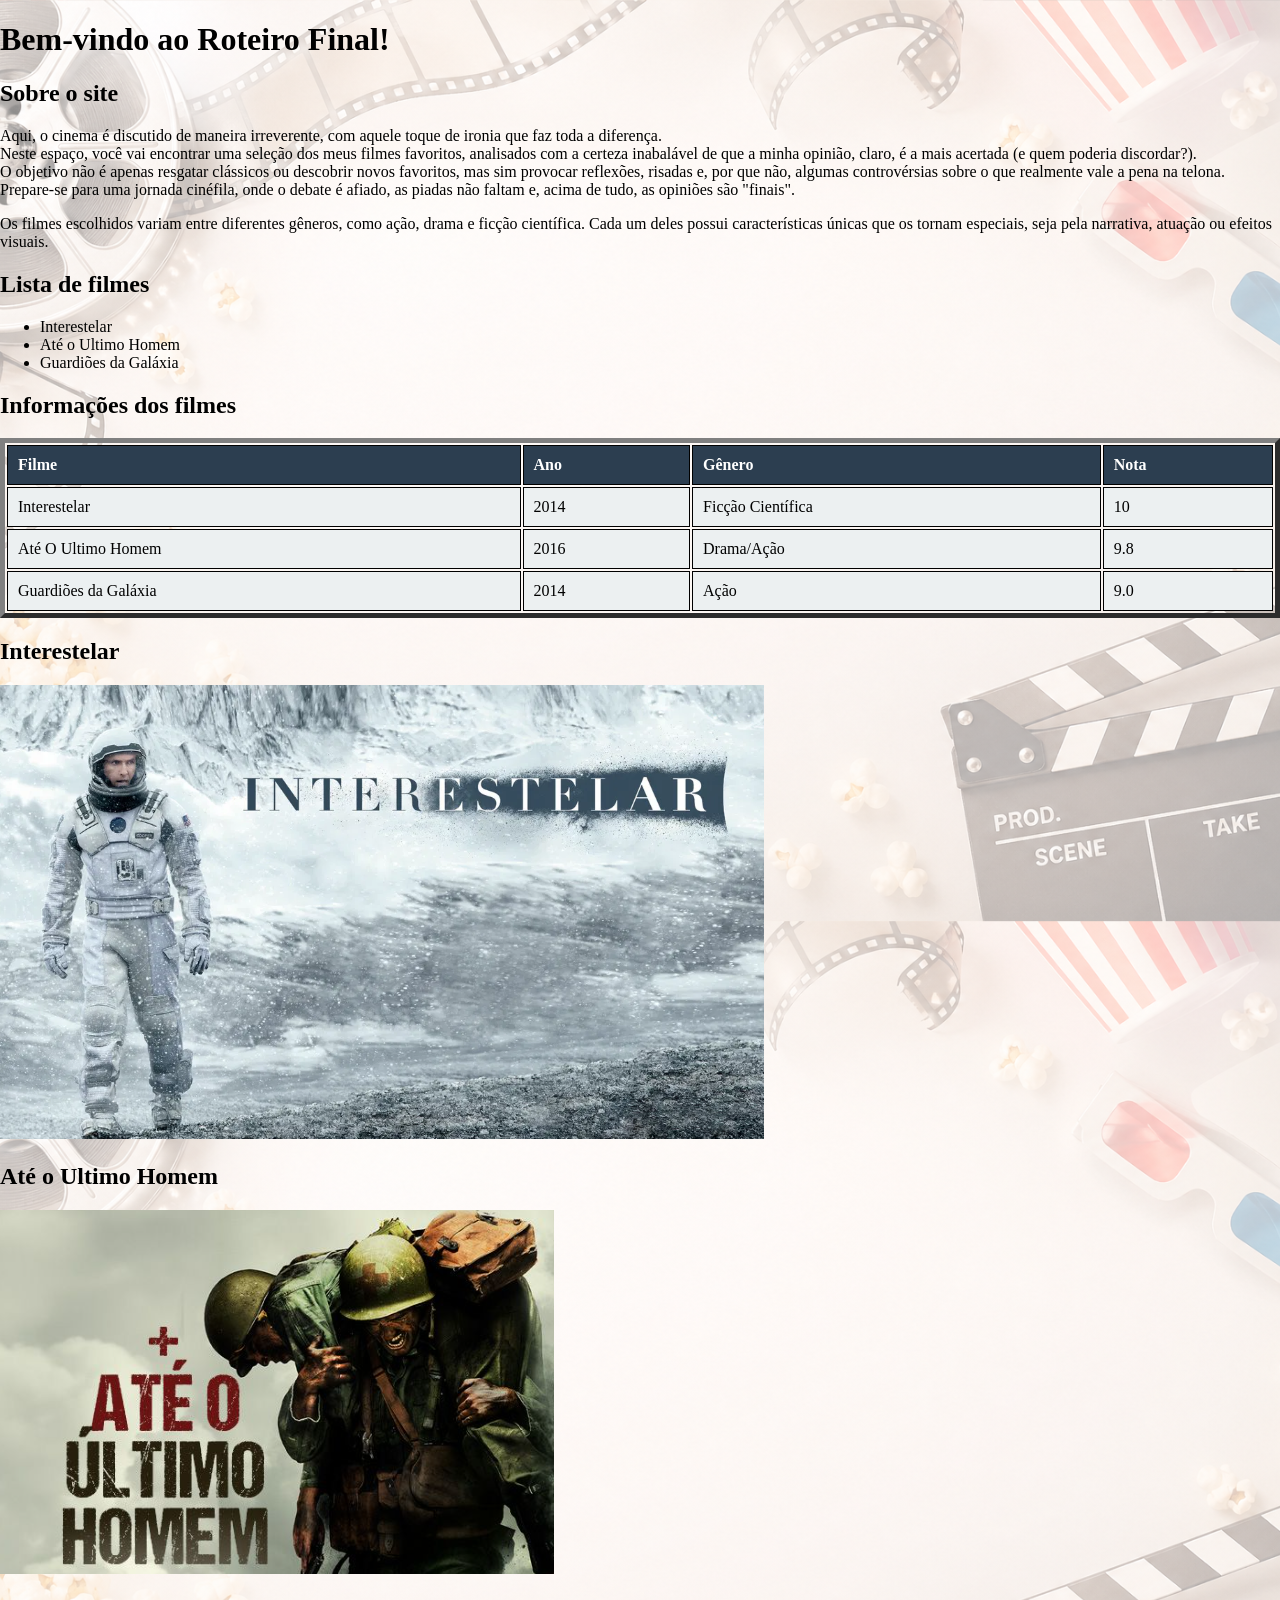
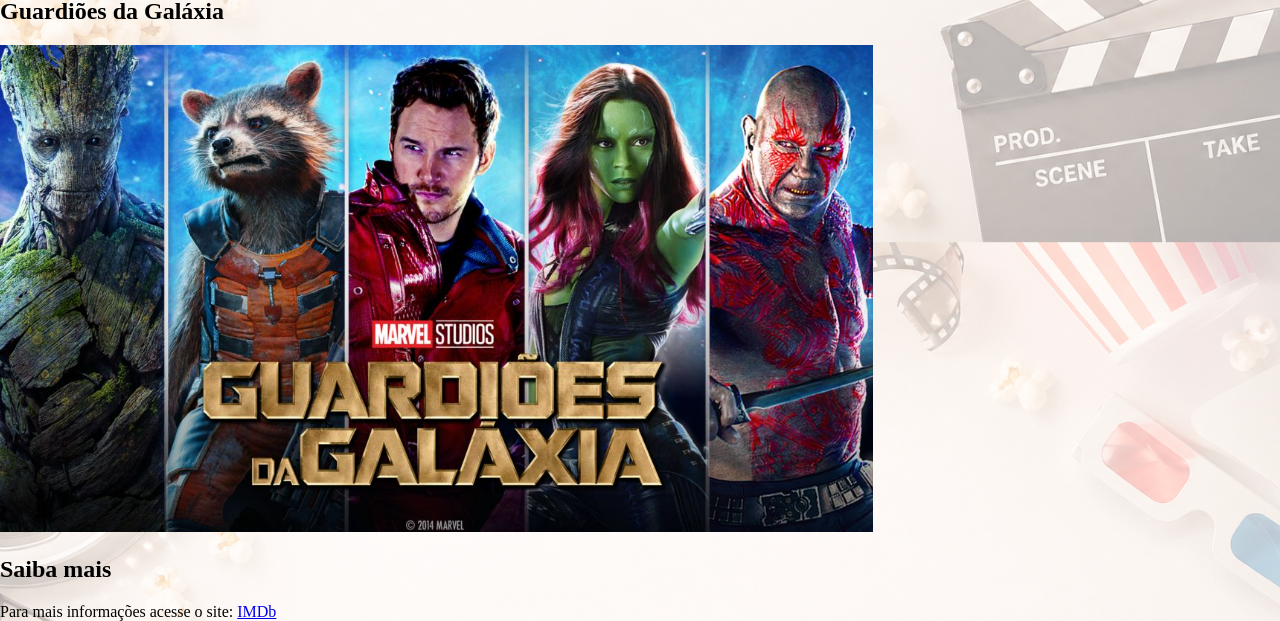
==== index.html @ 88fe36ae "primeiro commit" ====
<!DOCTYPE html>
<html lang="pt-BR">
<head>
    <meta charset="UTF-8">
    <title>Roteiro Final 🤓 </title>
    <link rel= "icon" 
    href="claquete.png"
    type="imagem/x-icon">
    <link rel="stylesheet" href="style.css">  <!--vinculando os arquivos entre si Html\Css-->
    
</head>
<body>



    <!-- Título principal -->
    <h1>Bem-vindo ao Roteiro Final!</h1>

    <!-- Subtítulo -->
    <h2>Sobre o site</h2>
    <p>
        Aqui, o cinema é discutido de maneira irreverente, com aquele toque de ironia que faz toda a diferença. <br> <!--quebra de linha <br> para que o texto fique organizado-->
        Neste espaço, você vai encontrar uma seleção dos meus filmes favoritos, analisados com a certeza inabalável de que a minha opinião, claro, é a mais acertada (e quem poderia discordar?). <br>
        O objetivo não é apenas resgatar clássicos ou descobrir novos favoritos, 
        mas sim provocar reflexões, risadas e, por que não, algumas controvérsias sobre o que realmente vale a pena na telona. <br>

        Prepare-se para uma jornada cinéfila, onde o debate é afiado, as piadas não faltam e, acima de tudo, as opiniões são "finais".
    </p>

    <p>
        Os filmes escolhidos variam entre diferentes gêneros, como ação, drama e ficção científica.
        Cada um deles possui características únicas que os tornam especiais, seja pela narrativa,
        atuação ou efeitos visuais.
    </p>

    <!-- Lista -->
    <h2>Lista de filmes</h2>
    <ul>
        <li>Interestelar</li>
        <li>Até o Ultimo Homem</li>
        <li>Guardiões da Galáxia</li>
        
    </ul>

    <!--Produção de Tabela -->
    <h2>Informações dos filmes</h2>
    <table width="100%" border="5">
        <tr>
            <th>Filme</th>
            <th>Ano</th>
            <th>Gênero</th>
            <th>Nota</th>
        </tr>
        <tr>
            <td>Interestelar</td>
            <td>2014</td>
            <td>Ficção Científica</td>
            <td>10</td>
        </tr>
        <tr>
            <td>Até O Ultimo Homem</td>
            <td>2016</td>
            <td>Drama/Ação</td>
            <td>9.8</td>
        </tr>
        <tr>
            <td>Guardiões da Galáxia</td>
            <td>2014</td>
            <td>Ação</td>
            <td>9.0</td>
        </tr>
        
    </table>

    <!-- Imagem -->
    <h2>Interestelar</h2>
    <img src="inter.png" alt="Imagem ilustrativa de filme">
    <h2>Até o Ultimo Homem</h2>
    <img src="ateoultimohomem.png" alt="Imagem ilustrativa de fime">

    <h2>Guardiões da Galáxia</h2>
    <img src="guardioesdagalaxia.png" alt="Imagem ilustrativa de filme">
   
     <!--<p>
        O atributo alt é importante para acessibilidade, pois descreve a imagem para pessoas
        com deficiência visual que utilizam leitores de tela. Além disso, ele aparece caso a imagem não carregue.
    </p-->

    <!-- Link -->
    <h2>Saiba mais</h2>
    <p>
        Para mais informações acesse o site:
        <a href="https://www.imdb.com" target="_blank">IMDb</a>
    </p>

</body>
</html>
---- style.css ----
body {

background-image: url("imagens/wallpaper003.png"); /* caminho da imagem */
      background-size: cover; /* faz a imagem ocupar toda a tela */
      background-repeat: repeat; /* evita repetir a imagem */
      background-position: center; /* centraliza */
      height: 100vh;
      margin: 0;

};

tabltable {
  width: 100%;
  border-collapse: collapse; /* deixa a cor sólida */
}

th, td {
  border: 1px solid #000;
  padding: 10px;
  text-align: left;
}

/* Cabeçalho */
th {
  background-color: #2c3e50;
  color: white;
}

/* Linhas */
td {
  background-color: #ecf0f1;
}
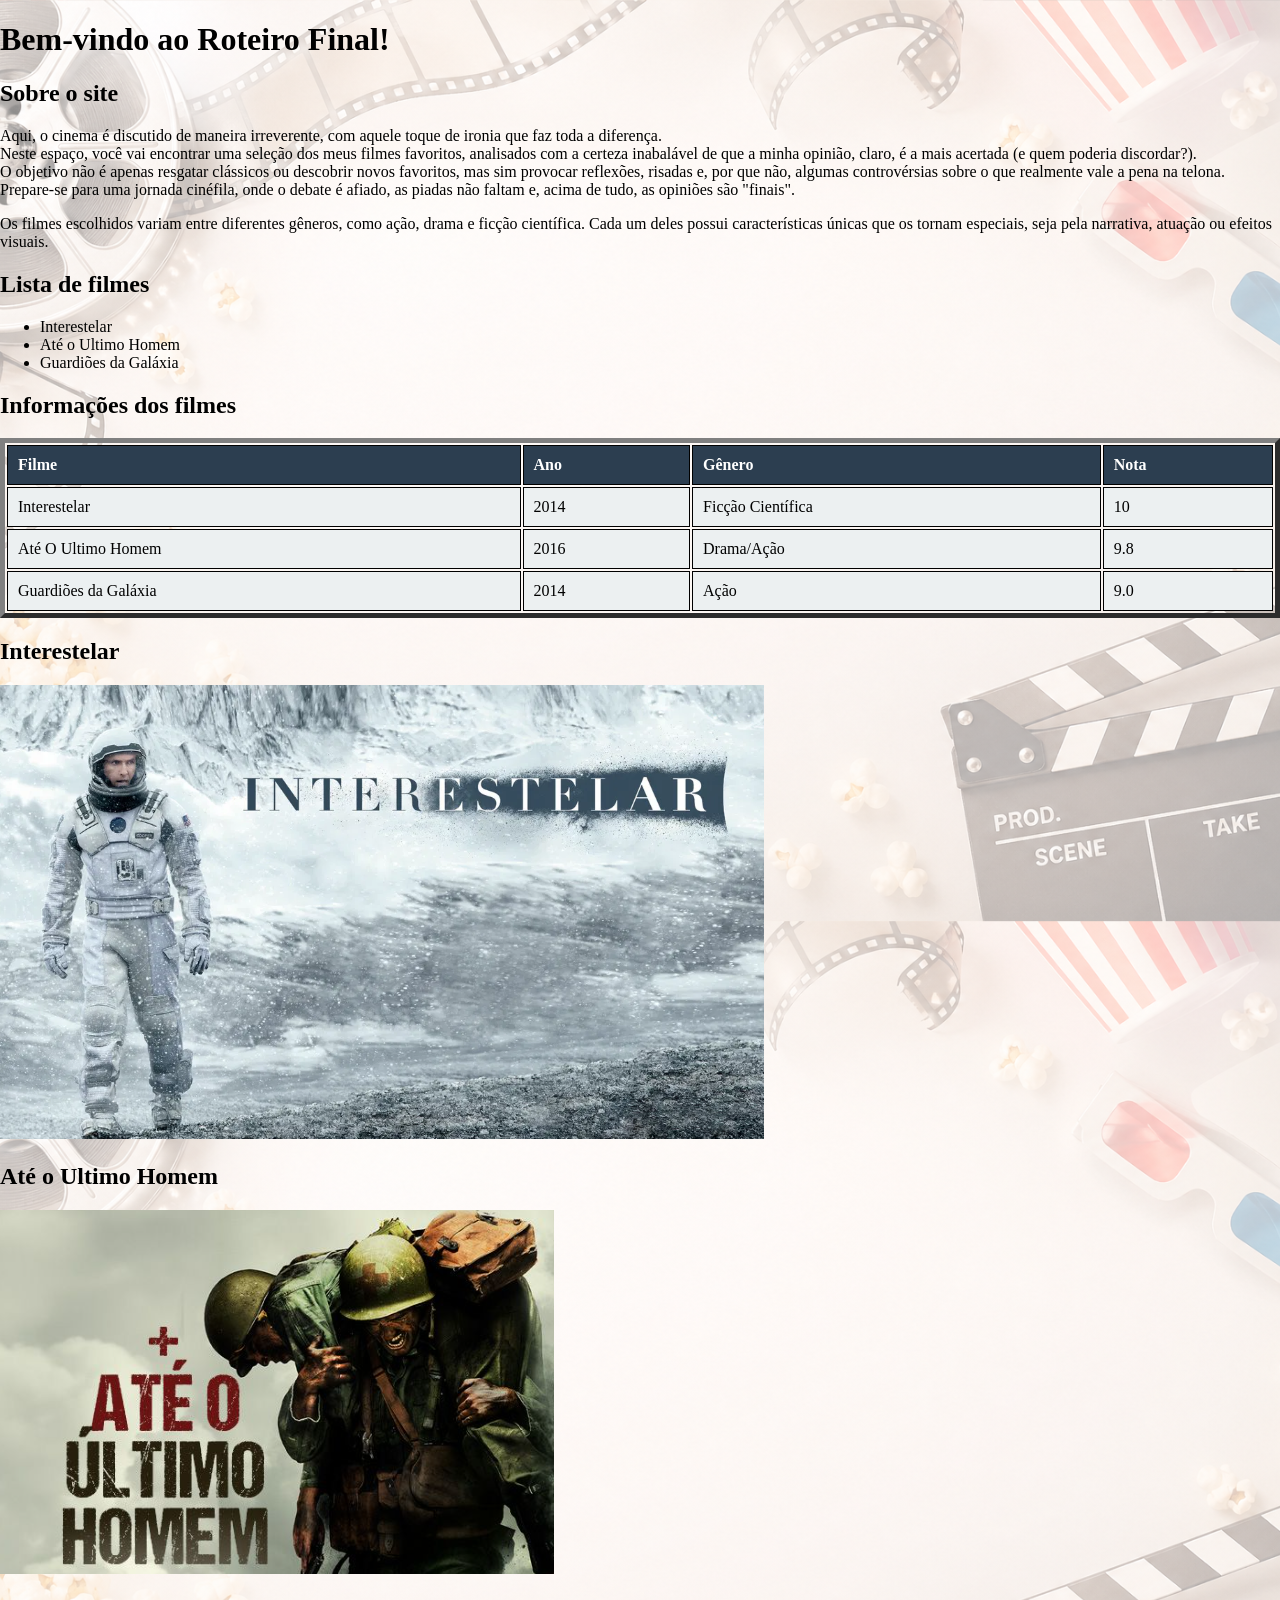
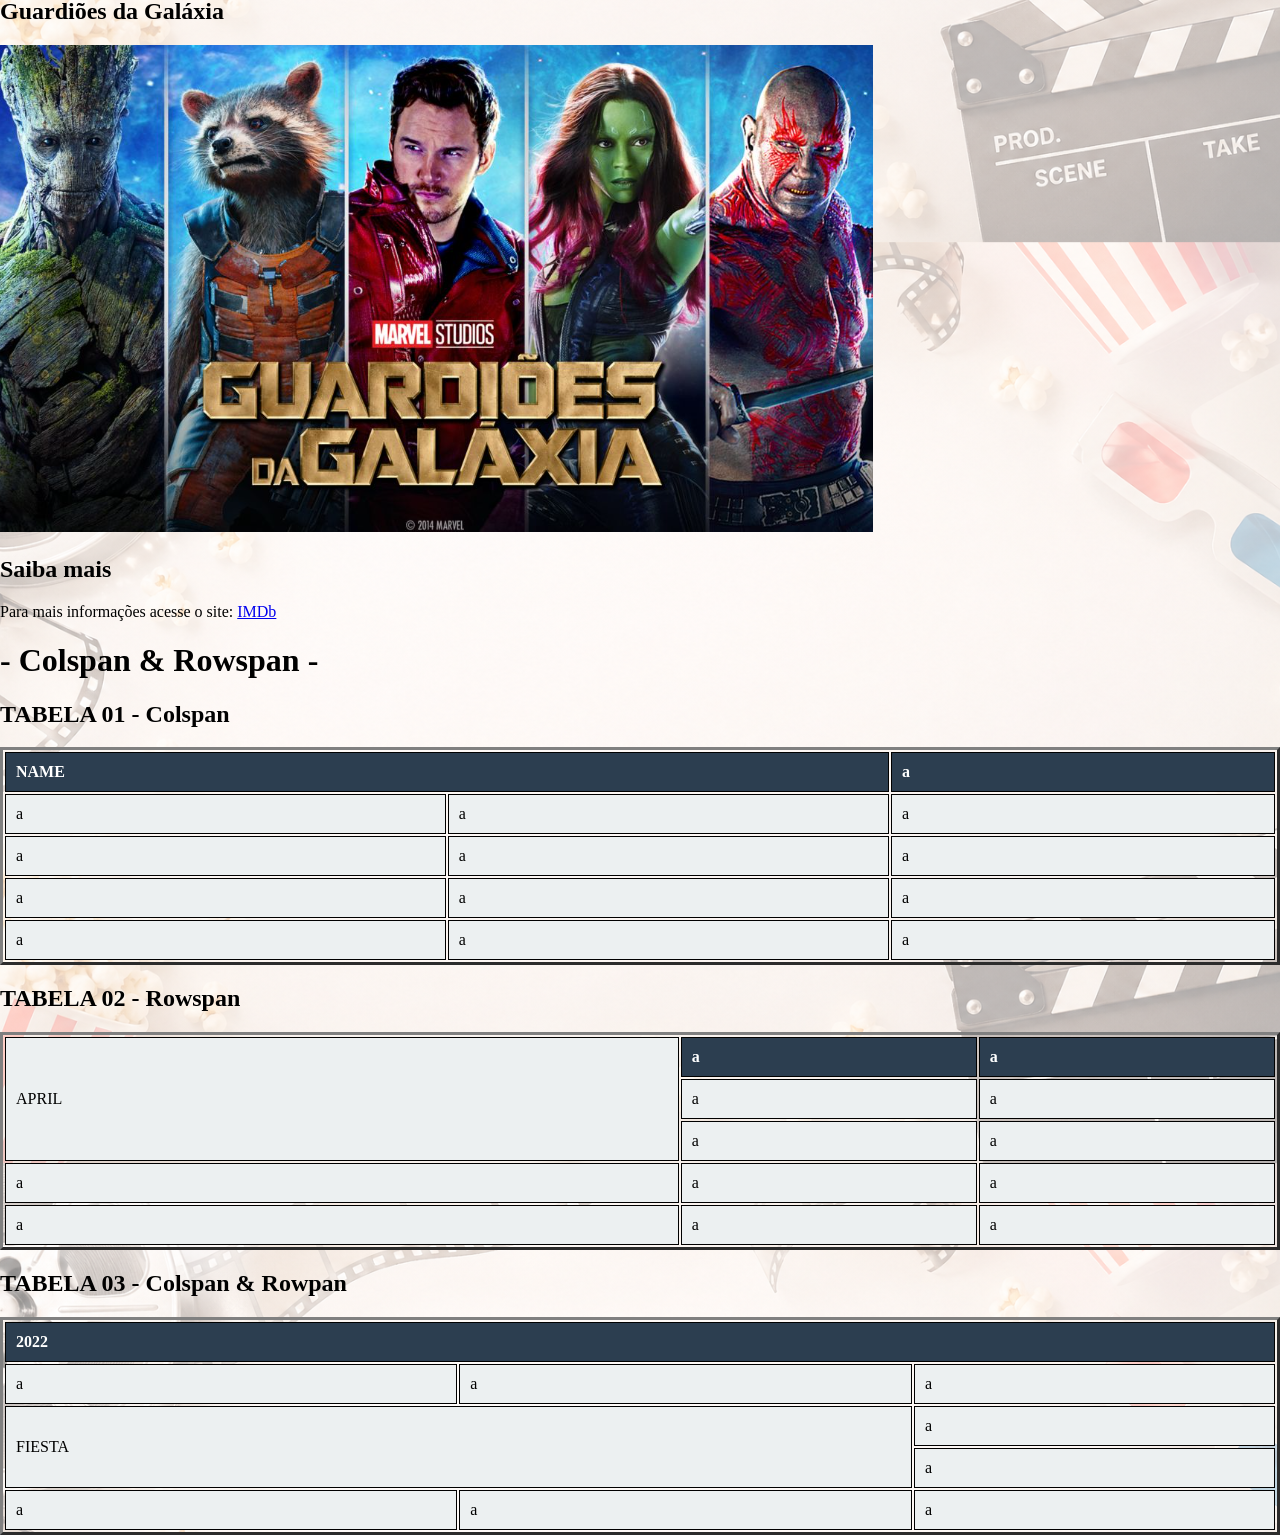
==== commit 46b47a1f: "adicionando tabelas" ====
--- a/index.html
+++ b/index.html
@@ -93,5 +93,94 @@
         <a href="https://www.imdb.com" target="_blank">IMDb</a>
     </p>
 
+
+    <h1> - Colspan & Rowspan -</h1>
+
+    <table style=" width: 100%" border="3">
+        <tr>
+            <th colspan="2"> NAME</th>
+            <th>a</th>
+        </tr>
+        <tr>
+            <td>a</td>
+            <td>a</td>
+            <td>a</td>
+        </tr>
+        <tr>
+            <td>a</td>
+            <td>a</td>
+            <td>a</td>
+        </tr>
+        <tr>
+            <td>a</td>
+            <td>a</td>
+            <td>a</td>
+        </tr>
+        <tr>
+            <td>a</td>
+            <td>a</td>
+            <td>a</td>
+        </tr>
+        <h2>TABELA 01 - Colspan</h2>
+
+    </table>
+
+
+
+    <table style=" width: 100%" border="3">
+        <tr>
+            <td rowspan="3"> APRIL</td>
+            <th>a</th>
+            <th>a</th>
+        </tr>
+        <tr>
+            <td>a</td>
+            <td>a</td>
+        </tr>
+        <tr>
+            <td>a</td>
+            <td>a</td>
+        </tr>
+        <tr>
+            <td>a</td>
+            <td>a</td>
+            <td>a</td>
+        </tr>
+        <tr>
+            <td>a</td>
+            <td>a</td>
+            <td>a</td>
+        </tr>
+        <h2>TABELA 02 - Rowspan</h2>
+
+    </table>
+
+
+
+    <table style=" width: 100%" border="3">
+        <tr>
+            <th colspan="3"> 2022</th>
+        </tr>
+        <tr>
+            <td>a</td>
+            <td>a</td>
+            <td>a</td>
+        </tr>
+        <tr>
+            <td rowspan="2"colspan="2">FIESTA</td>
+            <td>a</td>
+        </tr>
+        <tr>
+            <td>a</td>
+        </tr>
+        <tr>
+            <td>a</td>
+            <td>a</td>
+            <td>a</td>
+        </tr>
+        <h2>TABELA 03 - Colspan & Rowpan</h2>
+
+    </table>
+
 </body>
 </html>
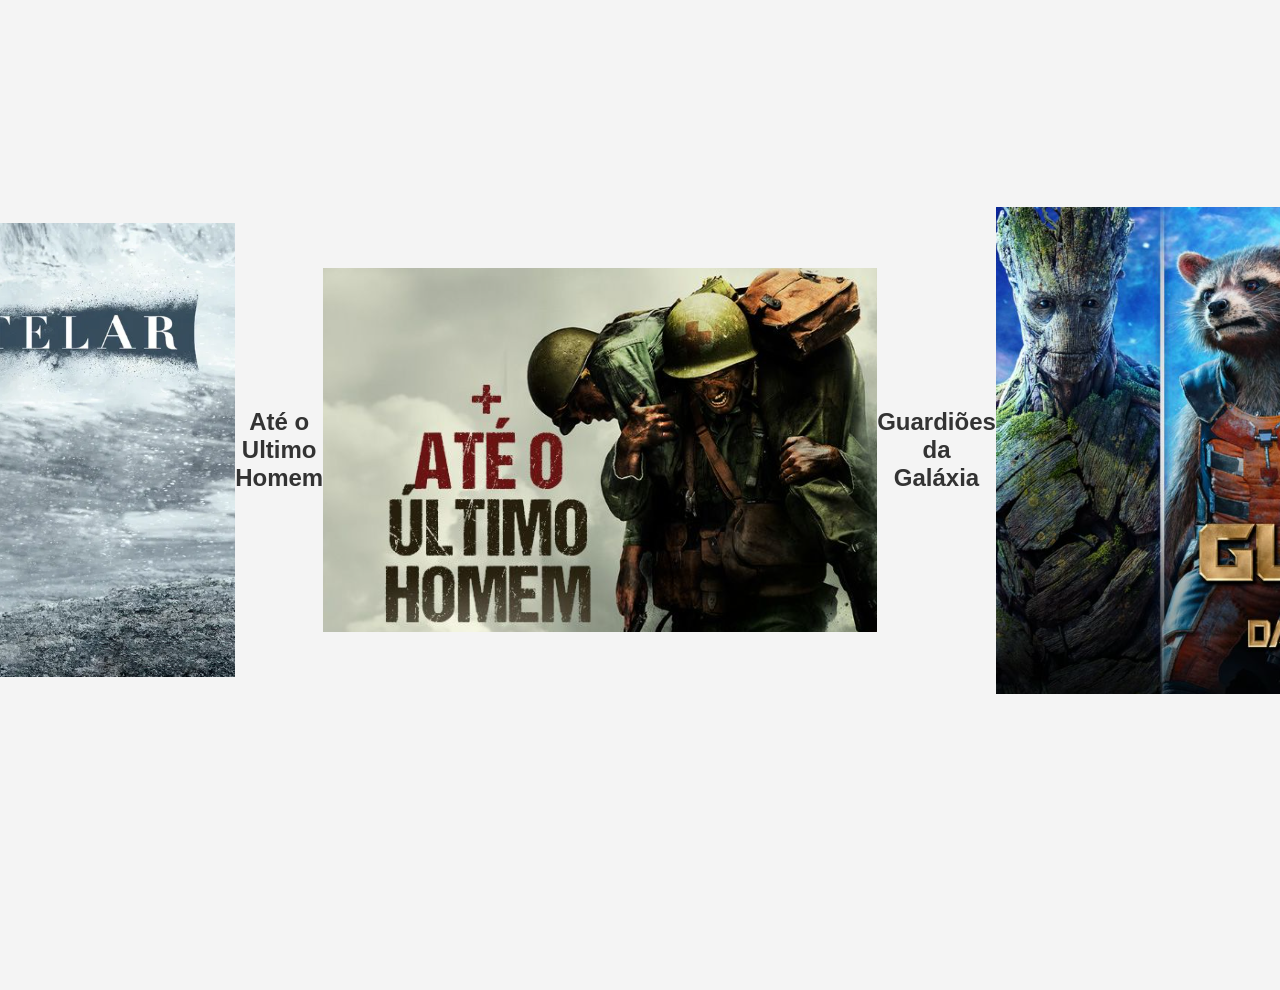
==== commit 274b9d45: "adionando formulário" ====
--- a/index.html
+++ b/index.html
@@ -182,5 +182,98 @@
 
     </table>
 
+     <style>
+    body {
+      font-family: Arial, sans-serif;
+      background: #f4f4f4;
+      display: flex;
+      justify-content: center;
+      align-items: center;
+      height: 100vh;
+      margin: 0;
+    }
+
+    .form-container {
+      background: white;
+      padding: 30px;
+      border-radius: 10px;
+      box-shadow: 0 4px 10px rgba(0,0,0,0.1);
+      width: 100%;
+      max-width: 400px;
+    }
+
+    h2 {
+      text-align: center;
+      margin-bottom: 20px;
+      color: #333;
+    }
+
+    .form-group {
+      margin-bottom: 15px;
+    }
+
+    label {
+      display: block;
+      margin-bottom: 5px;
+      color: #555;
+    }
+
+    input,
+    textarea {
+      width: 100%;
+      padding: 10px;
+      border: 1px solid #ccc;
+      border-radius: 5px;
+      font-size: 16px;
+      box-sizing: border-box;
+    }
+
+    textarea {
+      resize: vertical;
+      min-height: 100px;
+    }
+
+    button {
+      width: 100%;
+      padding: 12px;
+      background: #007bff;
+      border: none;
+      color: white;
+      font-size: 16px;
+      border-radius: 5px;
+      cursor: pointer;
+      transition: 0.3s;
+    }
+
+    button:hover {
+      background: #0056b3;
+    }
+  </style>
+</head>
+<body>
+
+  <div class="form-container">
+    <h2>Fale Conosco</h2>
+
+    <form action="#" method="POST">
+      <div class="form-group">
+        <label for="nome">Nome</label>
+        <input type="text" id="nome" name="nome" required>
+      </div>
+
+      <div class="form-group">
+        <label for="email">E-mail</label>
+        <input type="email" id="email" name="email" required>
+      </div>
+
+      <div class="form-group">
+        <label for="mensagem">Mensagem</label>
+        <textarea id="mensagem" name="mensagem" required></textarea>
+      </div>
+
+      <button type="submit">Enviar</button>
+    </form>
+  </div>
+
 </body>
 </html>
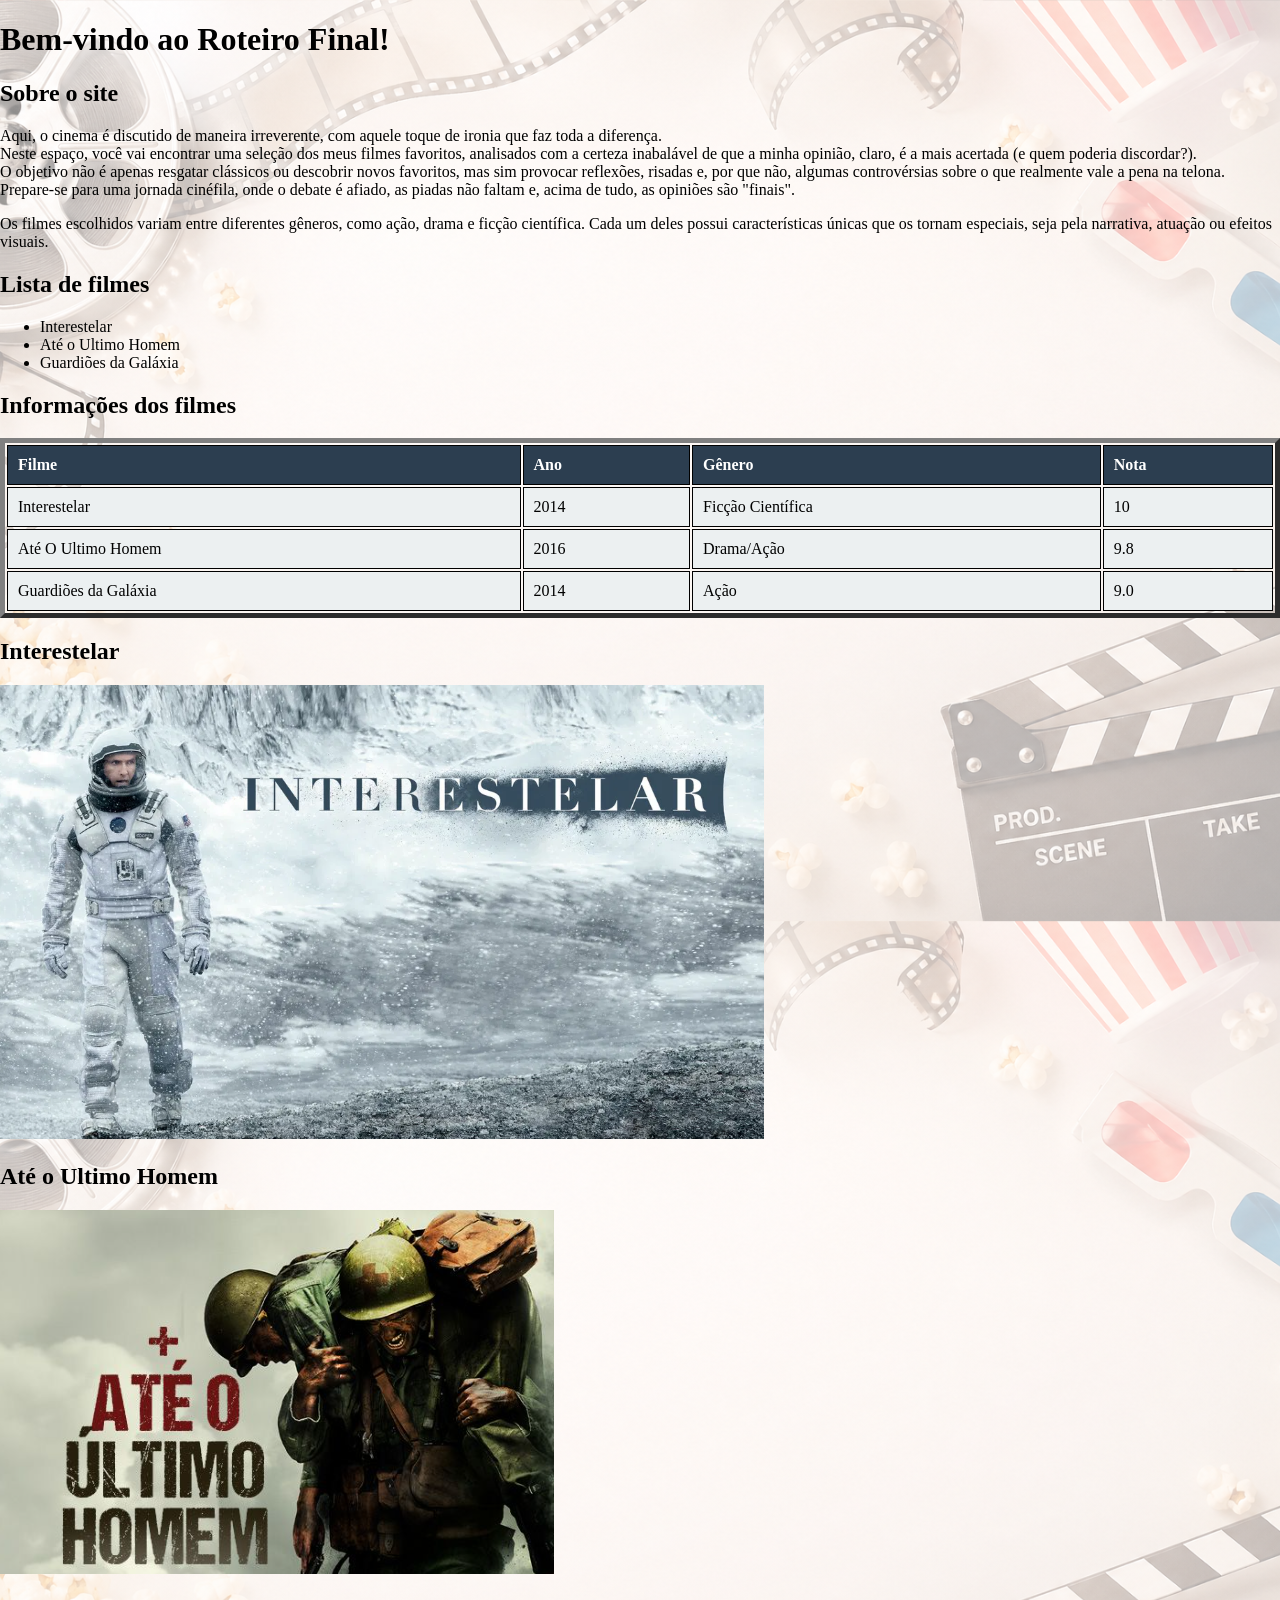
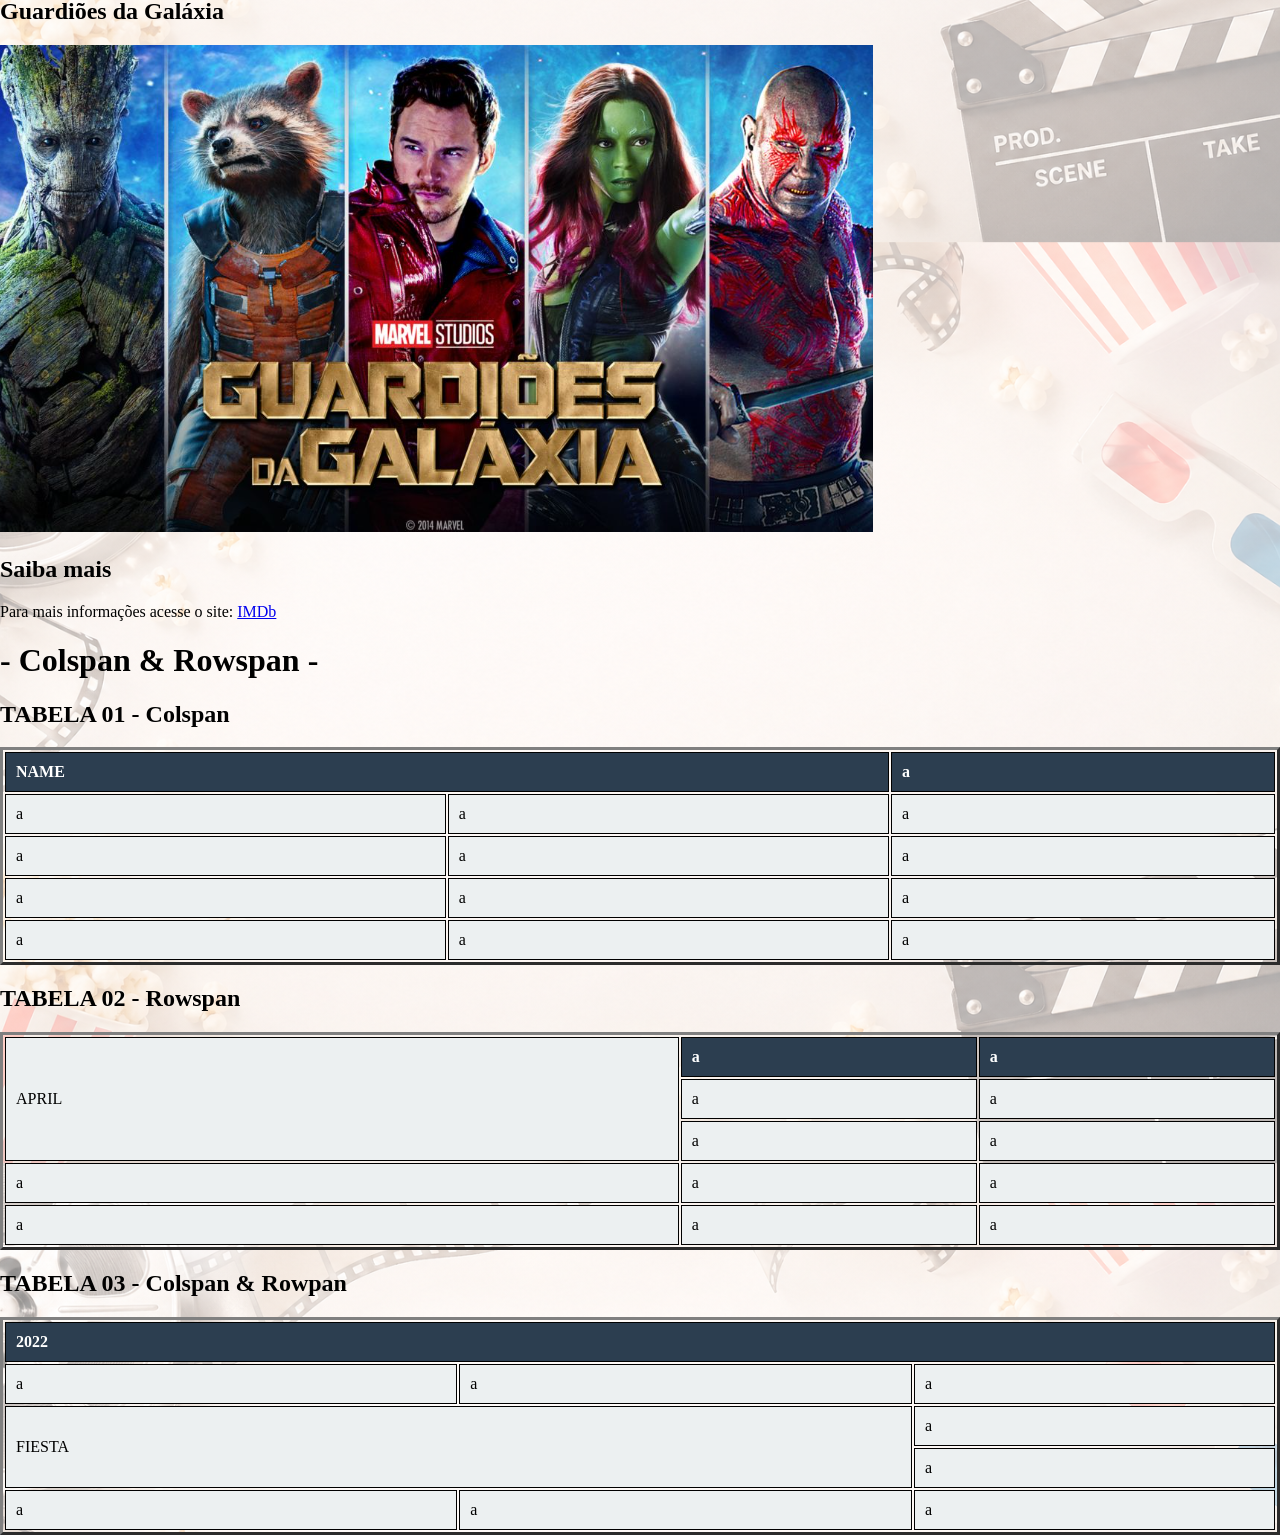
==== commit b0ae1236: "organizando o código" ====
--- a/index.html
+++ b/index.html
@@ -182,98 +182,5 @@
 
     </table>
 
-     <style>
-    body {
-      font-family: Arial, sans-serif;
-      background: #f4f4f4;
-      display: flex;
-      justify-content: center;
-      align-items: center;
-      height: 100vh;
-      margin: 0;
-    }
-
-    .form-container {
-      background: white;
-      padding: 30px;
-      border-radius: 10px;
-      box-shadow: 0 4px 10px rgba(0,0,0,0.1);
-      width: 100%;
-      max-width: 400px;
-    }
-
-    h2 {
-      text-align: center;
-      margin-bottom: 20px;
-      color: #333;
-    }
-
-    .form-group {
-      margin-bottom: 15px;
-    }
-
-    label {
-      display: block;
-      margin-bottom: 5px;
-      color: #555;
-    }
-
-    input,
-    textarea {
-      width: 100%;
-      padding: 10px;
-      border: 1px solid #ccc;
-      border-radius: 5px;
-      font-size: 16px;
-      box-sizing: border-box;
-    }
-
-    textarea {
-      resize: vertical;
-      min-height: 100px;
-    }
-
-    button {
-      width: 100%;
-      padding: 12px;
-      background: #007bff;
-      border: none;
-      color: white;
-      font-size: 16px;
-      border-radius: 5px;
-      cursor: pointer;
-      transition: 0.3s;
-    }
-
-    button:hover {
-      background: #0056b3;
-    }
-  </style>
-</head>
-<body>
-
-  <div class="form-container">
-    <h2>Fale Conosco</h2>
-
-    <form action="#" method="POST">
-      <div class="form-group">
-        <label for="nome">Nome</label>
-        <input type="text" id="nome" name="nome" required>
-      </div>
-
-      <div class="form-group">
-        <label for="email">E-mail</label>
-        <input type="email" id="email" name="email" required>
-      </div>
-
-      <div class="form-group">
-        <label for="mensagem">Mensagem</label>
-        <textarea id="mensagem" name="mensagem" required></textarea>
-      </div>
-
-      <button type="submit">Enviar</button>
-    </form>
-  </div>
-
 </body>
 </html>
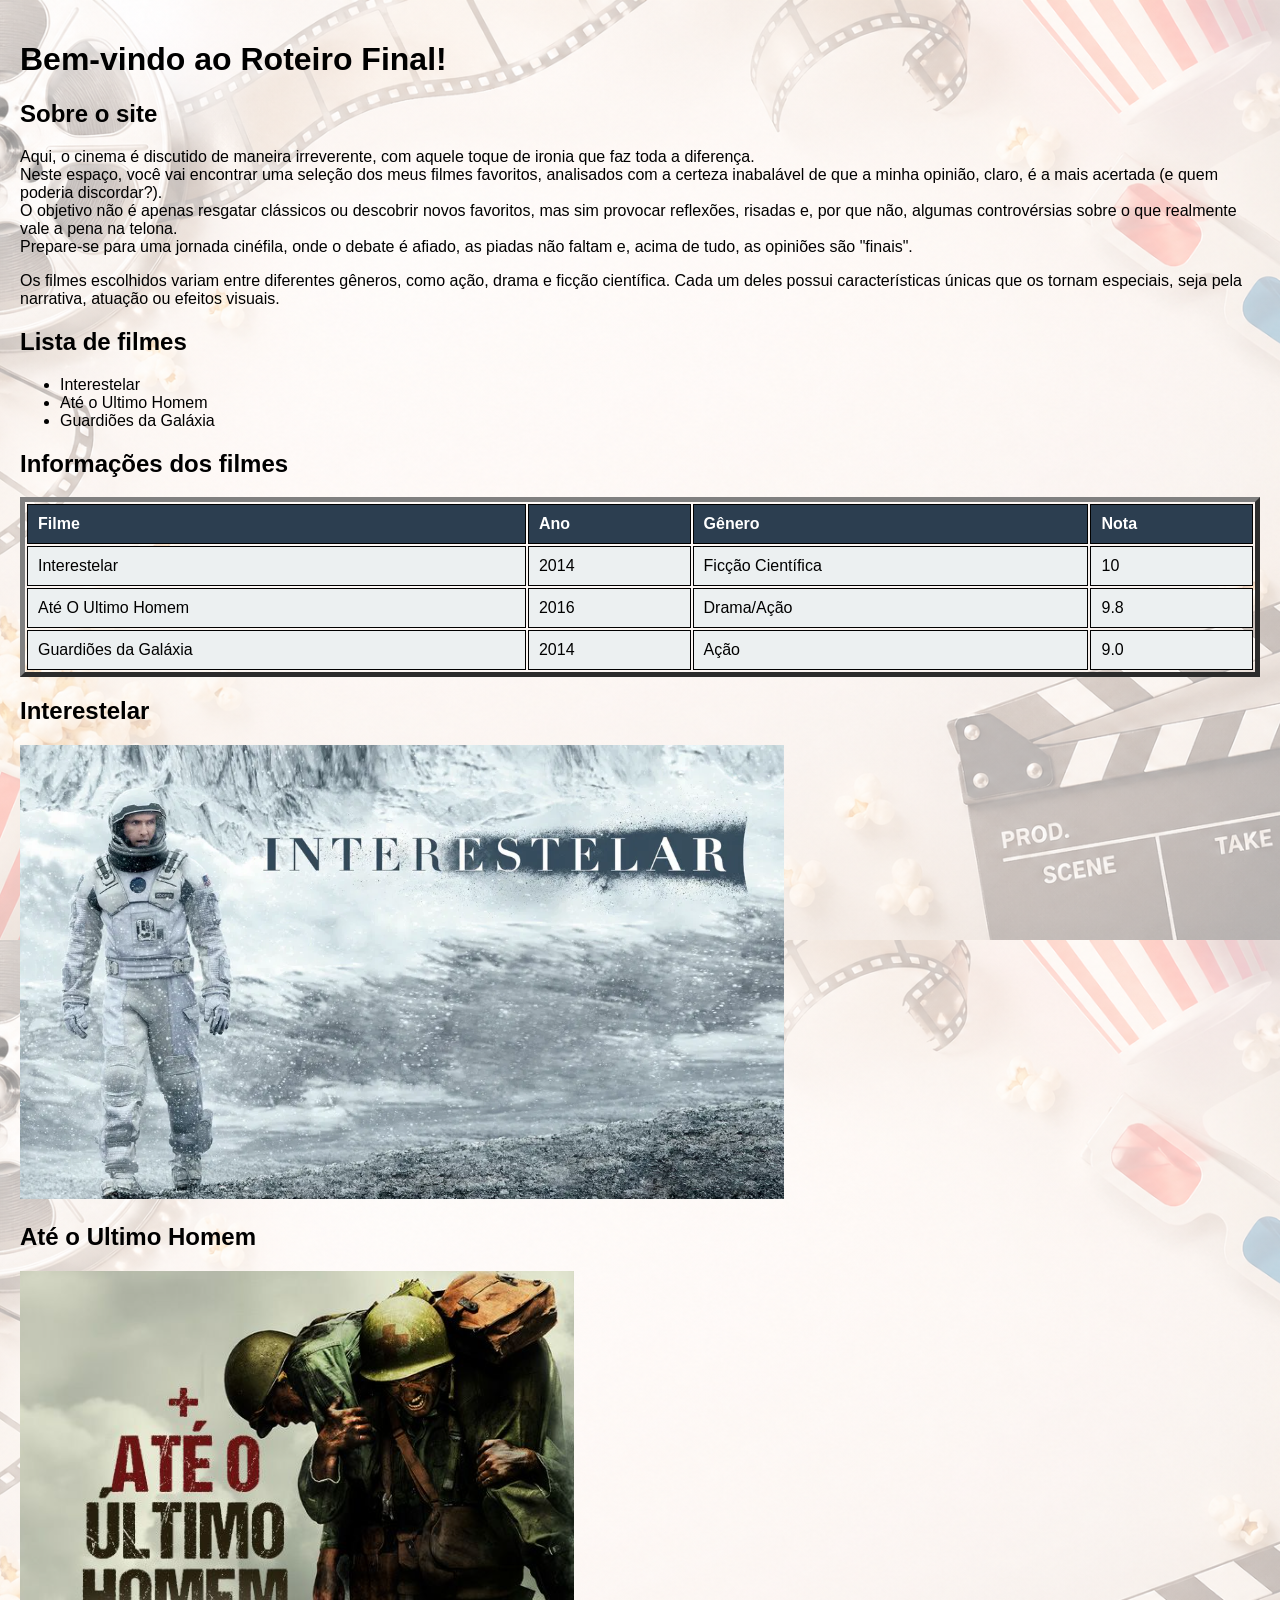
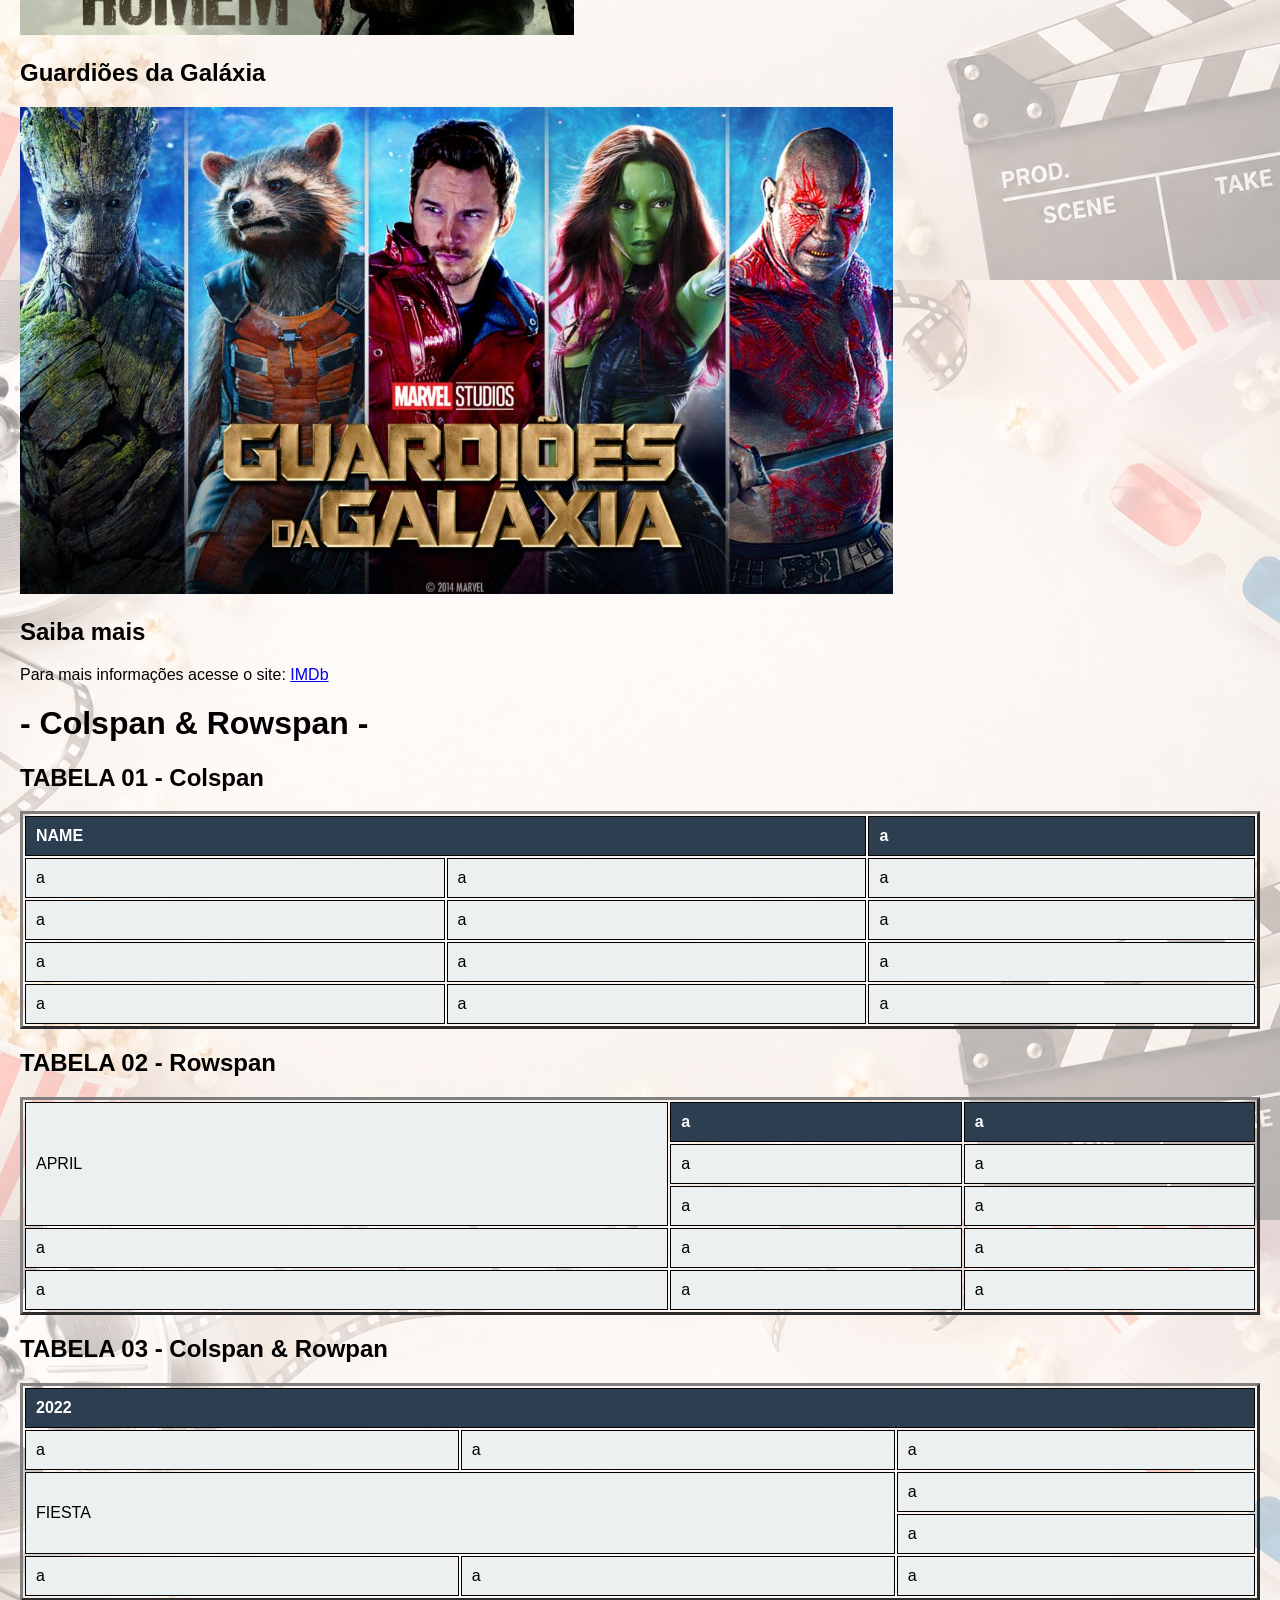
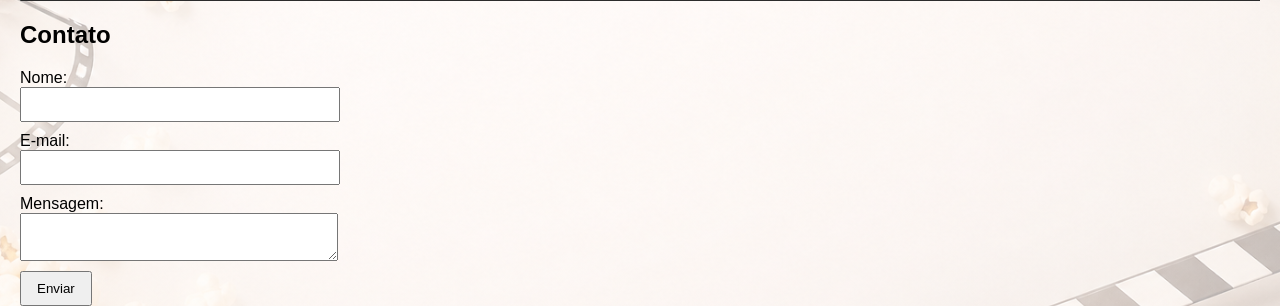
==== commit 0a8de26f: "formulário atualizado" ====
--- a/index.html
+++ b/index.html
@@ -181,6 +181,43 @@
         <h2>TABELA 03 - Colspan & Rowpan</h2>
 
     </table>
+     <style>
+    body {
+      font-family: Arial, sans-serif;
+      padding: 20px;
+    }
+
+    input,
+    textarea {
+      width: 300px;
+      padding: 8px;
+      margin-bottom: 10px;
+      display: block;
+    }
+
+    button {
+      padding: 8px 15px;
+      cursor: pointer;
+    }
+  </style>
+</head>
+<body>
+
+  <h2>Contato</h2>
+
+  <form>
+    <label>Nome:</label>
+    <input type="text" name="nome">
+
+    <label>E-mail:</label>
+    <input type="email" name="email">
+
+    <label>Mensagem:</label>
+    <textarea name="mensagem"></textarea>
+
+    <button type="submit">Enviar</button>
+  </form>
+
 
 </body>
 </html>
